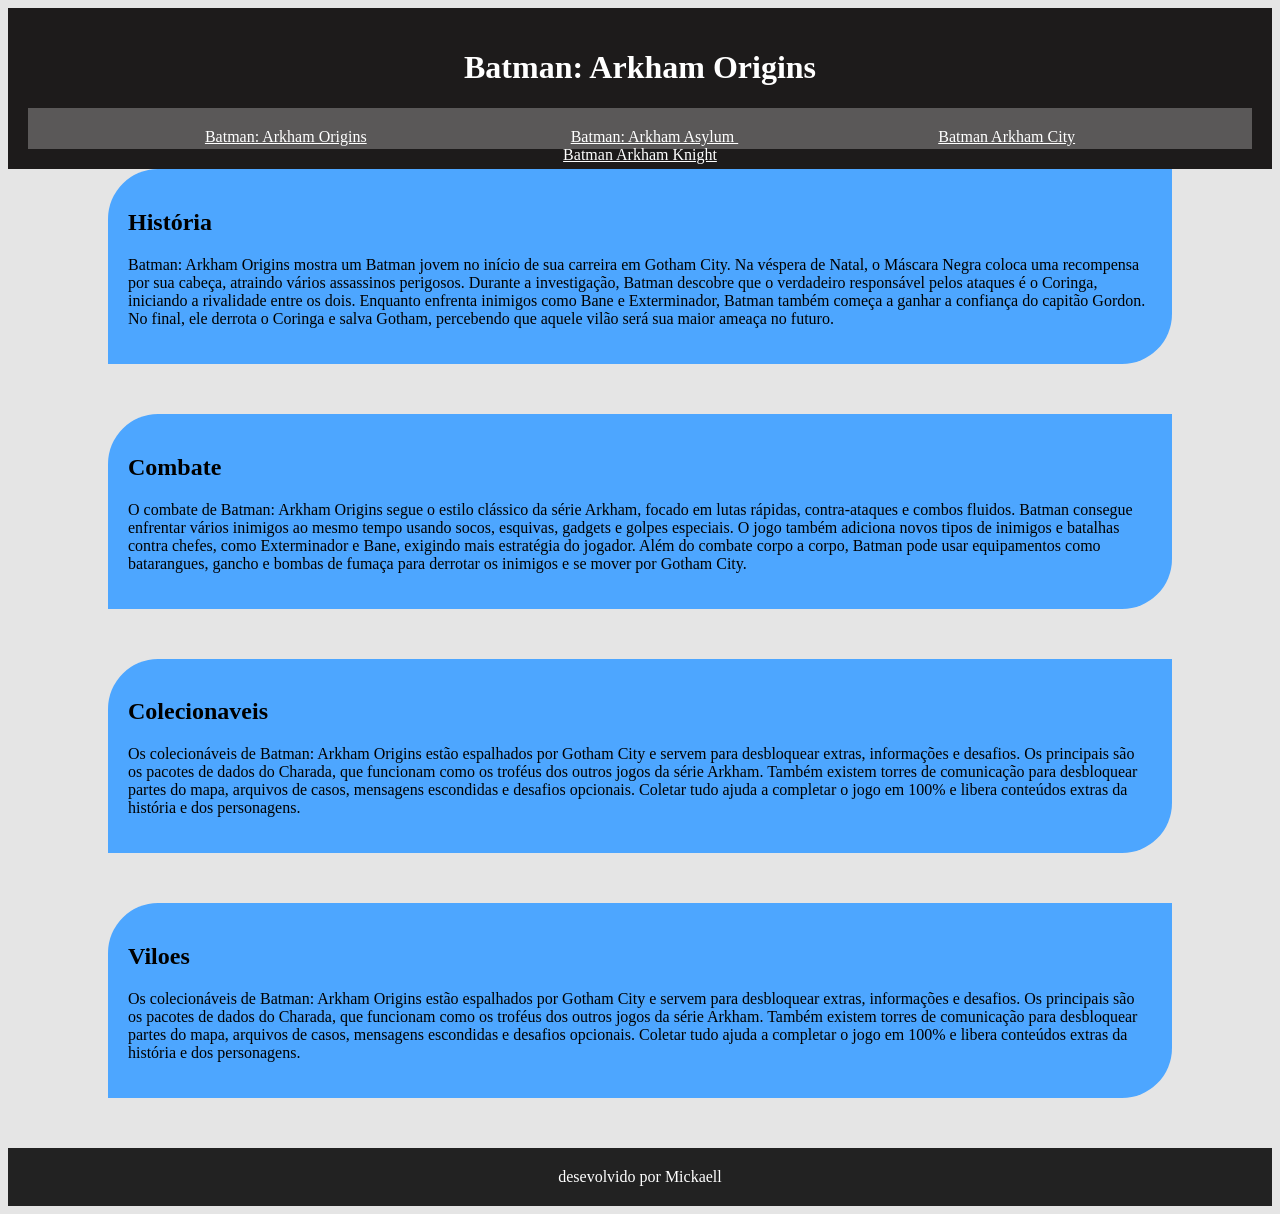
==== index.html @ 844bb577 "NOVO" ====
<!doctype html>
<html lang="pt-br">
  <head>
    <meta charset="UTF-8" />
    <meta name="viewport" content="width=device-width, initial-scale=1.0" />
    <title>Batman: Arkham Origins</title>
    <link rel="stylesheet" href="CSS/style.css" />
  </head>
  <body>
    <header>
      <h1>Batman: Arkham Origins</h1>
      <nav>
        <a href="index.html">Batman: Arkham Origins</a>
        <a href="Batman-Asylum.html">Batman: Arkham Asylum </a>
        <a href="Batman-City.html">Batman Arkham City</a>
        <a href="Batman-knight.html">Batman Arkham Knight</a>
      </nav>
    </header>
    <main>
      <section id="">
        <h2>História</h2>
        <p>
          Batman: Arkham Origins mostra um Batman jovem no início de sua
          carreira em Gotham City. Na véspera de Natal, o Máscara Negra coloca
          uma recompensa por sua cabeça, atraindo vários assassinos perigosos.
          Durante a investigação, Batman descobre que o verdadeiro responsável
          pelos ataques é o Coringa, iniciando a rivalidade entre os dois.
          Enquanto enfrenta inimigos como Bane e Exterminador, Batman também
          começa a ganhar a confiança do capitão Gordon. No final, ele derrota o
          Coringa e salva Gotham, percebendo que aquele vilão será sua maior
          ameaça no futuro.
        </p>
      </section>
      <section>
        <h2>Combate</h2>
        <p>
          O combate de Batman: Arkham Origins segue o estilo clássico da série
          Arkham, focado em lutas rápidas, contra-ataques e combos fluidos.
          Batman consegue enfrentar vários inimigos ao mesmo tempo usando socos,
          esquivas, gadgets e golpes especiais. O jogo também adiciona novos
          tipos de inimigos e batalhas contra chefes, como Exterminador e Bane,
          exigindo mais estratégia do jogador. Além do combate corpo a corpo,
          Batman pode usar equipamentos como batarangues, gancho e bombas de
          fumaça para derrotar os inimigos e se mover por Gotham City.
        </p>
      </section>
      <section>
        <h2>Colecionaveis</h2>
        <p>
          Os colecionáveis de Batman: Arkham Origins estão espalhados por Gotham
          City e servem para desbloquear extras, informações e desafios. Os
          principais são os pacotes de dados do Charada, que funcionam como os
          troféus dos outros jogos da série Arkham. Também existem torres de
          comunicação para desbloquear partes do mapa, arquivos de casos,
          mensagens escondidas e desafios opcionais. Coletar tudo ajuda a
          completar o jogo em 100% e libera conteúdos extras da história e dos
          personagens.
        </p>
      </section>
      <section>
        <h2>Viloes</h2>
        <p>
          Os colecionáveis de Batman: Arkham Origins estão espalhados por Gotham
          City e servem para desbloquear extras, informações e desafios. Os
          principais são os pacotes de dados do Charada, que funcionam como os
          troféus dos outros jogos da série Arkham. Também existem torres de
          comunicação para desbloquear partes do mapa, arquivos de casos,
          mensagens escondidas e desafios opcionais. Coletar tudo ajuda a
          completar o jogo em 100% e libera conteúdos extras da história e dos
          personagens.
        </p>
      </section>
    </main>
    <footer class="meio">desevolvido por Mickaell</footer>
  </body>
</html>
---- CSS/style.css ----
header {
  text-align: center;
  background-color: rgb(29, 27, 27);
  color: white;
  padding: 20px;
}
body {
  background-color: #e5e5e5;
}
#asylum {
  background-color: #777777;
color: rgb(211, 210, 210);
}
.as{
    background-color: #1F4D36;
}
#city {
  background-color: #3a3a3a;
}
.ci{
    background-color: #C96A2B;
}
#knight {
    background-color: #5A5A5A;
}
.ki{
    background-color: #1C2A48;
}
nav a:hover{
  text-decoration: underline;
}
nav {
  background-color: rgb(90, 88, 88);
  text-align: center;
  padding: 20px;
  border: 20px;
  height: 1px;
}
nav a {
  color: white;
  margin-left: 100px;
  margin-right: 100px;
}
.meio {
  text-align: center;
}
section {
  margin-bottom: 50px;
  padding: 20px;
  border: 20px;
  margin-left: 100px;
  margin-right: 100px;
  border-top-left-radius: 50px;
  border-bottom-right-radius: 50px;
  background-color: #4da6ff;
}
footer {
  background-color: #222;
  color: white;
  text-align: end;
  padding: 20px;
}
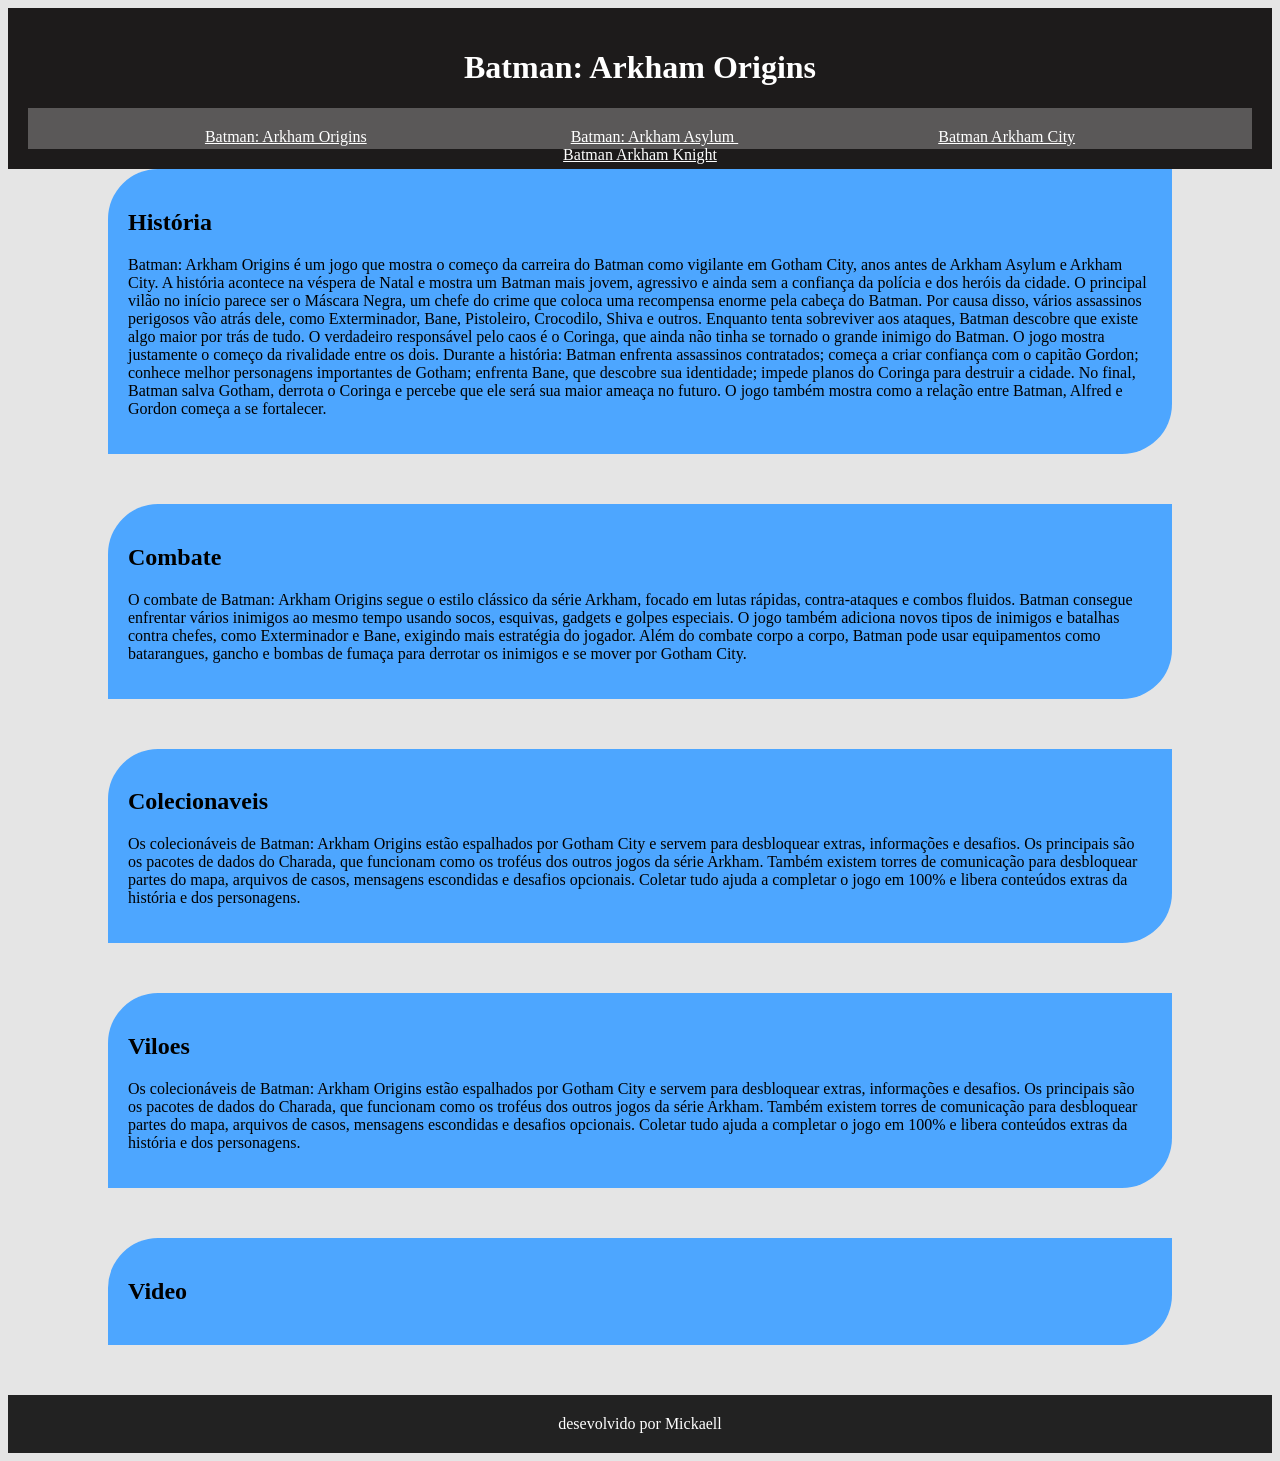
==== commit 76d0b83f: "novo" ====
--- a/index.html
+++ b/index.html
@@ -20,15 +20,25 @@
       <section id="">
         <h2>História</h2>
         <p>
-          Batman: Arkham Origins mostra um Batman jovem no início de sua
-          carreira em Gotham City. Na véspera de Natal, o Máscara Negra coloca
-          uma recompensa por sua cabeça, atraindo vários assassinos perigosos.
-          Durante a investigação, Batman descobre que o verdadeiro responsável
-          pelos ataques é o Coringa, iniciando a rivalidade entre os dois.
-          Enquanto enfrenta inimigos como Bane e Exterminador, Batman também
-          começa a ganhar a confiança do capitão Gordon. No final, ele derrota o
-          Coringa e salva Gotham, percebendo que aquele vilão será sua maior
-          ameaça no futuro.
+          Batman: Arkham Origins é um jogo que mostra o começo da carreira do
+          Batman como vigilante em Gotham City, anos antes de Arkham Asylum e
+          Arkham City. A história acontece na véspera de Natal e mostra um
+          Batman mais jovem, agressivo e ainda sem a confiança da polícia e dos
+          heróis da cidade. O principal vilão no início parece ser o Máscara
+          Negra, um chefe do crime que coloca uma recompensa enorme pela cabeça
+          do Batman. Por causa disso, vários assassinos perigosos vão atrás
+          dele, como Exterminador, Bane, Pistoleiro, Crocodilo, Shiva e outros.
+          Enquanto tenta sobreviver aos ataques, Batman descobre que existe algo
+          maior por trás de tudo. O verdadeiro responsável pelo caos é o
+          Coringa, que ainda não tinha se tornado o grande inimigo do Batman. O
+          jogo mostra justamente o começo da rivalidade entre os dois. Durante a
+          história: Batman enfrenta assassinos contratados; começa a criar
+          confiança com o capitão Gordon; conhece melhor personagens importantes
+          de Gotham; enfrenta Bane, que descobre sua identidade; impede planos
+          do Coringa para destruir a cidade. No final, Batman salva Gotham,
+          derrota o Coringa e percebe que ele será sua maior ameaça no futuro. O
+          jogo também mostra como a relação entre Batman, Alfred e Gordon começa
+          a se fortalecer.
         </p>
       </section>
       <section>
@@ -70,6 +80,10 @@
           personagens.
         </p>
       </section>
+      <section>
+        <h2>Video</h2>
+        <p></p>
+      </section>
     </main>
     <footer class="meio">desevolvido por Mickaell</footer>
   </body>
--- a/CSS/style.css
+++ b/CSS/style.css
@@ -8,8 +8,7 @@
   background-color: #e5e5e5;
 }
 #asylum {
-  background-color: #777777;
-color: rgb(211, 210, 210);
+  background-color: #2B2B2B;
 }
 .as{
     background-color: #1F4D36;
@@ -24,7 +23,7 @@
     background-color: #5A5A5A;
 }
 .ki{
-    background-color: #1C2A48;
+    background-color: #8B1E1E;
 }
 nav a:hover{
   text-decoration: underline;
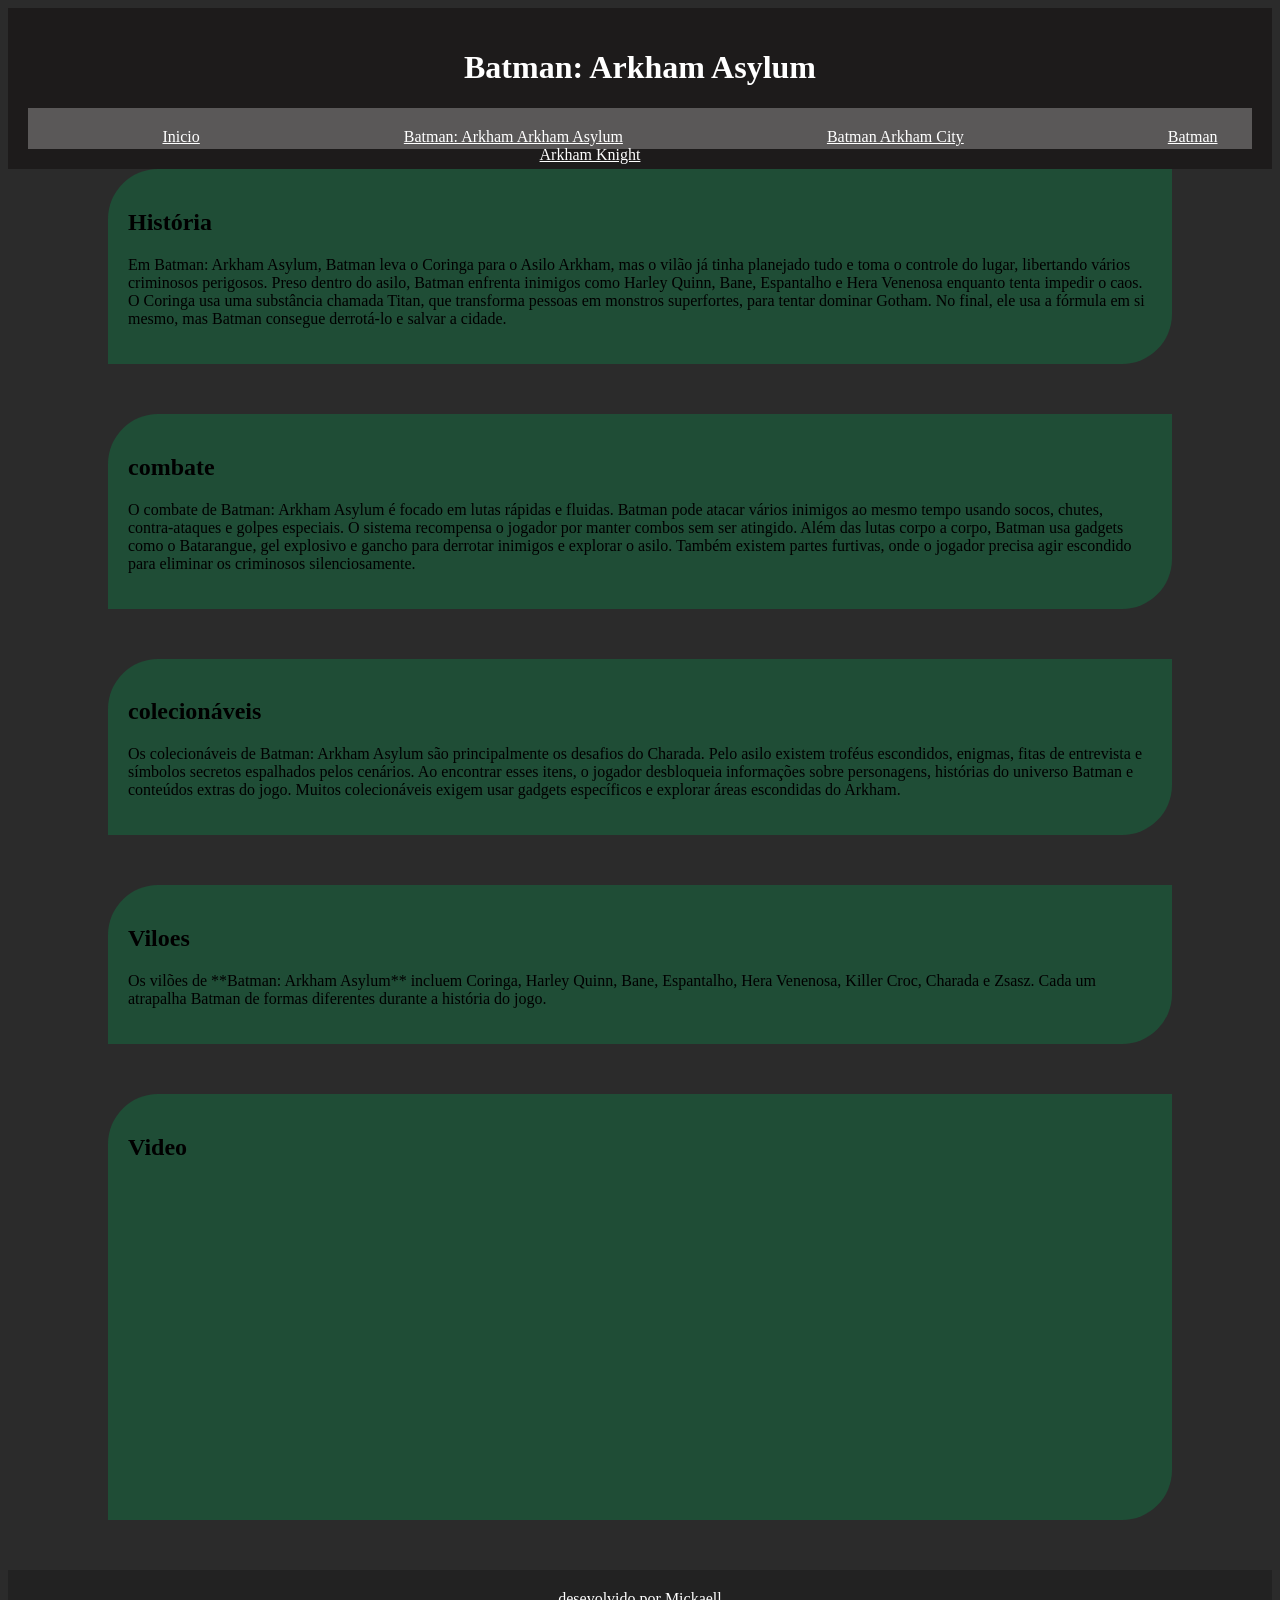
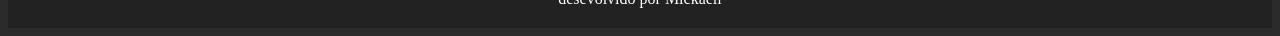
==== commit 78e08499: "noovo" ====
--- a/index.html
+++ b/index.html
@@ -3,86 +3,86 @@
   <head>
     <meta charset="UTF-8" />
     <meta name="viewport" content="width=device-width, initial-scale=1.0" />
-    <title>Batman: Arkham Origins</title>
+    <title>Batman: Arkham Asylum</title>
     <link rel="stylesheet" href="CSS/style.css" />
   </head>
-  <body>
+  <body id="asylum">
     <header>
-      <h1>Batman: Arkham Origins</h1>
+      <h1>Batman: Arkham Asylum</h1>
       <nav>
-        <a href="index.html">Batman: Arkham Origins</a>
-        <a href="Batman-Asylum.html">Batman: Arkham Asylum </a>
+        <a href="home.html">Inicio</a>
+        <a href="index.html">Batman: Arkham Arkham Asylum</a>
         <a href="Batman-City.html">Batman Arkham City</a>
         <a href="Batman-knight.html">Batman Arkham Knight</a>
       </nav>
     </header>
     <main>
-      <section id="">
+      <section>
         <h2>História</h2>
         <p>
-          Batman: Arkham Origins é um jogo que mostra o começo da carreira do
-          Batman como vigilante em Gotham City, anos antes de Arkham Asylum e
-          Arkham City. A história acontece na véspera de Natal e mostra um
-          Batman mais jovem, agressivo e ainda sem a confiança da polícia e dos
-          heróis da cidade. O principal vilão no início parece ser o Máscara
-          Negra, um chefe do crime que coloca uma recompensa enorme pela cabeça
-          do Batman. Por causa disso, vários assassinos perigosos vão atrás
-          dele, como Exterminador, Bane, Pistoleiro, Crocodilo, Shiva e outros.
-          Enquanto tenta sobreviver aos ataques, Batman descobre que existe algo
-          maior por trás de tudo. O verdadeiro responsável pelo caos é o
-          Coringa, que ainda não tinha se tornado o grande inimigo do Batman. O
-          jogo mostra justamente o começo da rivalidade entre os dois. Durante a
-          história: Batman enfrenta assassinos contratados; começa a criar
-          confiança com o capitão Gordon; conhece melhor personagens importantes
-          de Gotham; enfrenta Bane, que descobre sua identidade; impede planos
-          do Coringa para destruir a cidade. No final, Batman salva Gotham,
-          derrota o Coringa e percebe que ele será sua maior ameaça no futuro. O
-          jogo também mostra como a relação entre Batman, Alfred e Gordon começa
-          a se fortalecer.
+          Em Batman: Arkham Asylum, Batman leva o Coringa para o Asilo Arkham,
+          mas o vilão já tinha planejado tudo e toma o controle do lugar,
+          libertando vários criminosos perigosos. Preso dentro do asilo, Batman
+          enfrenta inimigos como Harley Quinn, Bane, Espantalho e Hera Venenosa
+          enquanto tenta impedir o caos. O Coringa usa uma substância chamada
+          Titan, que transforma pessoas em monstros superfortes, para tentar
+          dominar Gotham. No final, ele usa a fórmula em si mesmo, mas Batman
+          consegue derrotá-lo e salvar a cidade.
         </p>
       </section>
       <section>
-        <h2>Combate</h2>
+        <h2>combate</h2>
         <p>
-          O combate de Batman: Arkham Origins segue o estilo clássico da série
-          Arkham, focado em lutas rápidas, contra-ataques e combos fluidos.
-          Batman consegue enfrentar vários inimigos ao mesmo tempo usando socos,
-          esquivas, gadgets e golpes especiais. O jogo também adiciona novos
-          tipos de inimigos e batalhas contra chefes, como Exterminador e Bane,
-          exigindo mais estratégia do jogador. Além do combate corpo a corpo,
-          Batman pode usar equipamentos como batarangues, gancho e bombas de
-          fumaça para derrotar os inimigos e se mover por Gotham City.
+          O combate de Batman: Arkham Asylum é focado em lutas rápidas e
+          fluidas. Batman pode atacar vários inimigos ao mesmo tempo usando
+          socos, chutes, contra-ataques e golpes especiais. O sistema recompensa
+          o jogador por manter combos sem ser atingido. Além das lutas corpo a
+          corpo, Batman usa gadgets como o Batarangue, gel explosivo e gancho
+          para derrotar inimigos e explorar o asilo. Também existem partes
+          furtivas, onde o jogador precisa agir escondido para eliminar os
+          criminosos silenciosamente.
         </p>
       </section>
       <section>
-        <h2>Colecionaveis</h2>
+        <h2>colecionáveis</h2>
         <p>
-          Os colecionáveis de Batman: Arkham Origins estão espalhados por Gotham
-          City e servem para desbloquear extras, informações e desafios. Os
-          principais são os pacotes de dados do Charada, que funcionam como os
-          troféus dos outros jogos da série Arkham. Também existem torres de
-          comunicação para desbloquear partes do mapa, arquivos de casos,
-          mensagens escondidas e desafios opcionais. Coletar tudo ajuda a
-          completar o jogo em 100% e libera conteúdos extras da história e dos
-          personagens.
+          Os colecionáveis de Batman: Arkham Asylum são principalmente os
+          desafios do Charada. Pelo asilo existem troféus escondidos, enigmas,
+          fitas de entrevista e símbolos secretos espalhados pelos cenários. Ao
+          encontrar esses itens, o jogador desbloqueia informações sobre
+          personagens, histórias do universo Batman e conteúdos extras do jogo.
+          Muitos colecionáveis exigem usar gadgets específicos e explorar áreas
+          escondidas do Arkham.
         </p>
       </section>
       <section>
         <h2>Viloes</h2>
         <p>
-          Os colecionáveis de Batman: Arkham Origins estão espalhados por Gotham
-          City e servem para desbloquear extras, informações e desafios. Os
-          principais são os pacotes de dados do Charada, que funcionam como os
-          troféus dos outros jogos da série Arkham. Também existem torres de
-          comunicação para desbloquear partes do mapa, arquivos de casos,
-          mensagens escondidas e desafios opcionais. Coletar tudo ajuda a
-          completar o jogo em 100% e libera conteúdos extras da história e dos
-          personagens.
+          Os vilões de **Batman: Arkham Asylum** incluem Coringa, Harley Quinn,
+          Bane, Espantalho, Hera Venenosa, Killer Croc, Charada e Zsasz. Cada um
+          atrapalha Batman de formas diferentes durante a história do jogo.
         </p>
       </section>
       <section>
         <h2>Video</h2>
-        <p></p>
+        <iframe
+          width="560"
+          height="315"
+          src="https://www.youtube.com/embed/Xx7MAgINvpc?si=om2jytCQgflcRsz3"
+          title="YouTube video player"
+          frameborder="0"
+          allow="
+            accelerometer;
+            autoplay;
+            clipboard-write;
+            encrypted-media;
+            gyroscope;
+            picture-in-picture;
+            web-share;
+          "
+          referrerpolicy="strict-origin-when-cross-origin"
+          allowfullscreen
+        ></iframe>
       </section>
     </main>
     <footer class="meio">desevolvido por Mickaell</footer>
--- a/CSS/style.css
+++ b/CSS/style.css
@@ -5,13 +5,13 @@
   padding: 20px;
 }
 body {
-  background-color: #e5e5e5;
-}
-#asylum {
   background-color: #2B2B2B;
 }
-.as{
-    background-color: #1F4D36;
+#home{
+  background-color: #3A3A3A;
+}
+.ho{
+  background-color: #F7C948;
 }
 #city {
   background-color: #3a3a3a;
@@ -27,6 +27,7 @@
 }
 nav a:hover{
   text-decoration: underline;
+   color: #F7C948;
 }
 nav {
   background-color: rgb(90, 88, 88);
@@ -51,7 +52,7 @@
   margin-right: 100px;
   border-top-left-radius: 50px;
   border-bottom-right-radius: 50px;
-  background-color: #4da6ff;
+  background-color: #1F4D36;
 }
 footer {
   background-color: #222;
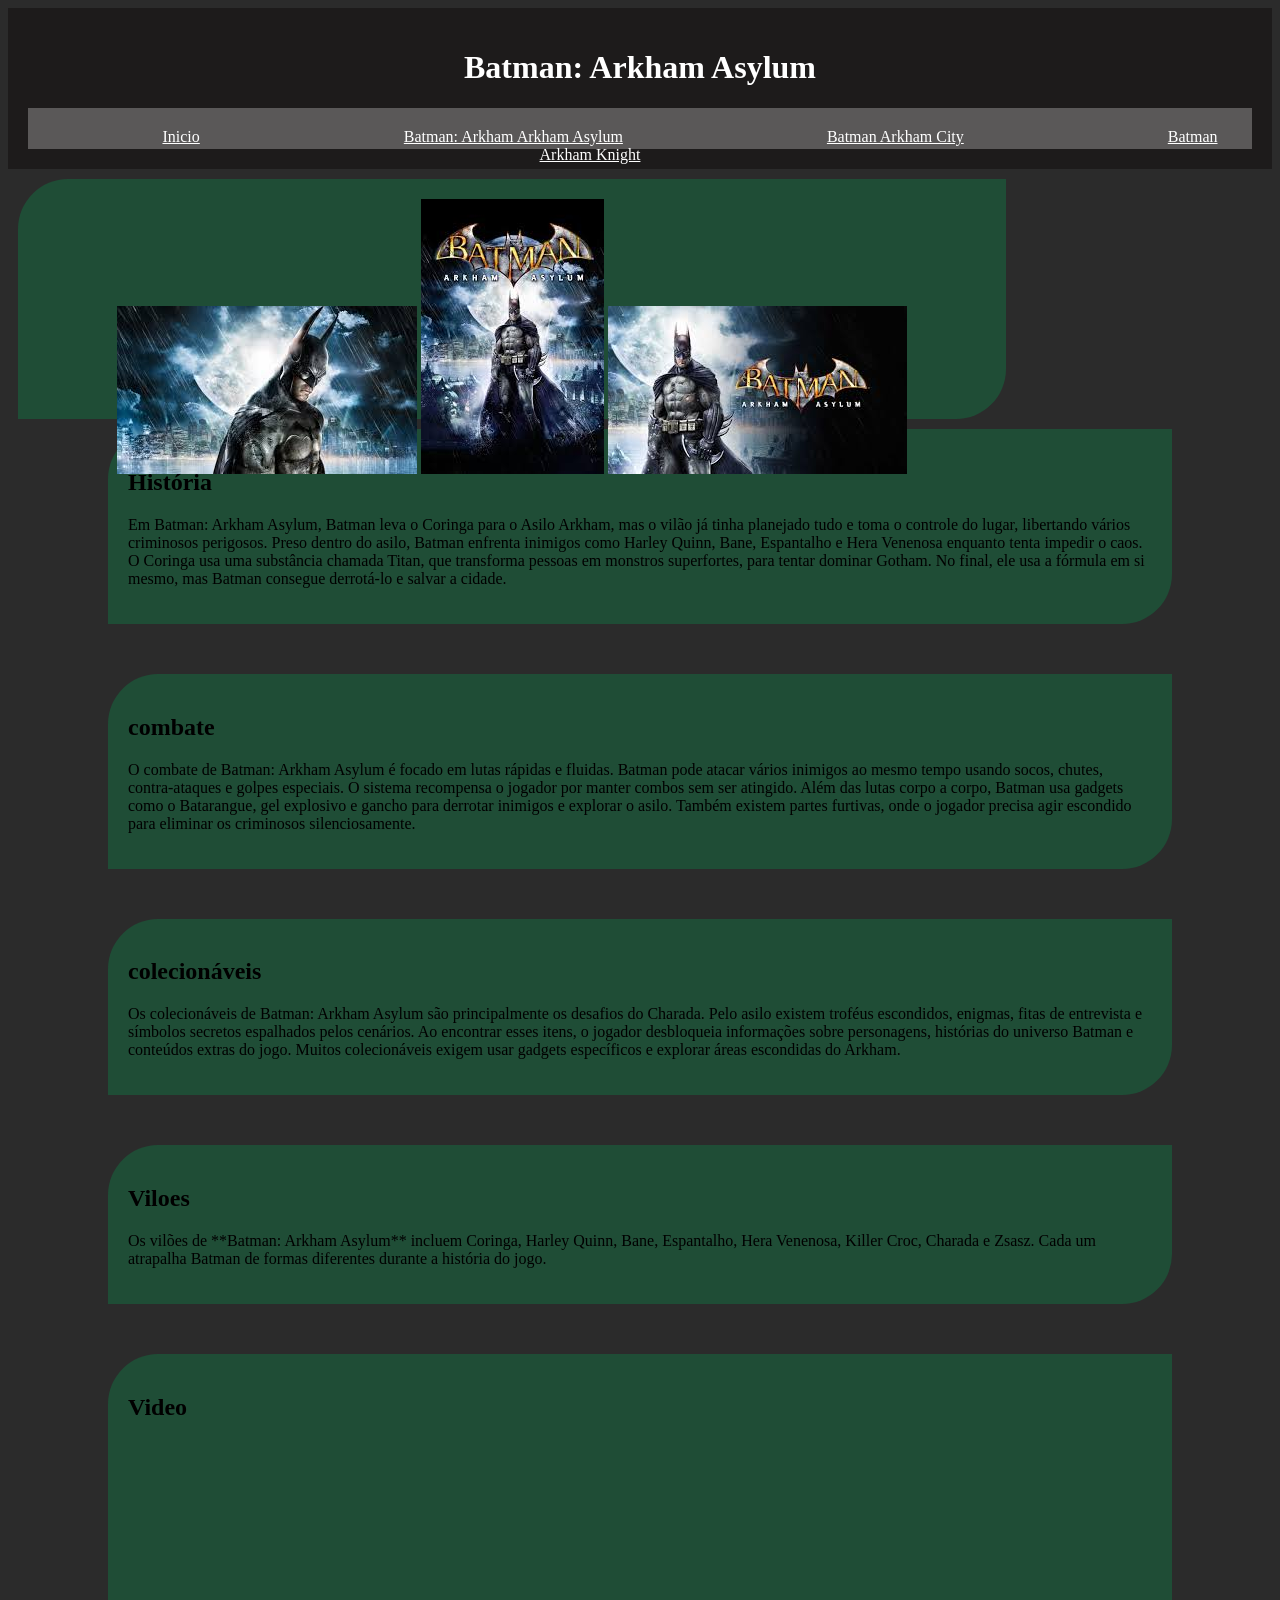
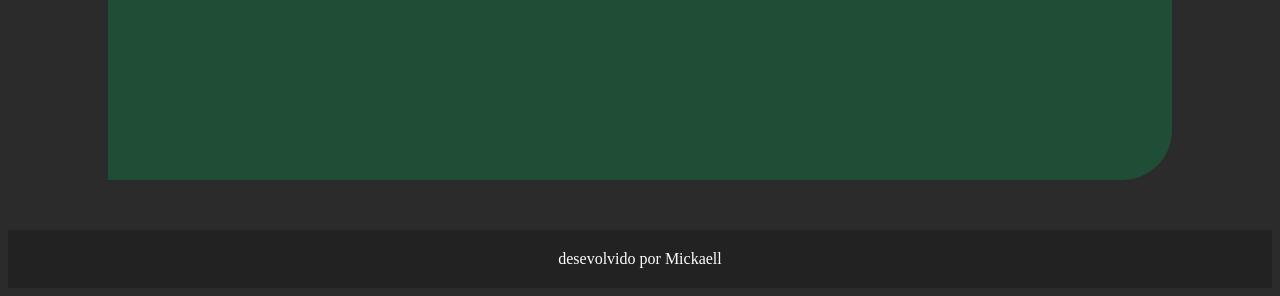
==== commit 97f6b508: "novo" ====
--- a/index.html
+++ b/index.html
@@ -14,9 +14,14 @@
         <a href="index.html">Batman: Arkham Arkham Asylum</a>
         <a href="Batman-City.html">Batman Arkham City</a>
         <a href="Batman-knight.html">Batman Arkham Knight</a>
-      </nav>
+      </nav>    
     </header>
     <main>
+      <section class="im">
+        <img src="img/bat.jpg" alt="">
+        <img src="img/batt.jpg" alt="">
+        <img src="img/battt.jpg" alt="">
+      </section>
       <section>
         <h2>História</h2>
         <p>
@@ -68,7 +73,7 @@
         <iframe
           width="560"
           height="315"
-          src="https://www.youtube.com/embed/Xx7MAgINvpc?si=om2jytCQgflcRsz3"
+          src="https://www.youtube.com/embed/Xx7MAgINvpc?si=4EwkMoNPyUvM4pEu&amp;start=2434"
           title="YouTube video player"
           frameborder="0"
           allow="
--- a/CSS/style.css
+++ b/CSS/style.css
@@ -60,3 +60,9 @@
   text-align: end;
   padding: 20px;
 }
+.im{
+  text-align: center;
+  width: 75%;
+  height: 200px;
+  margin: 10px;
+}
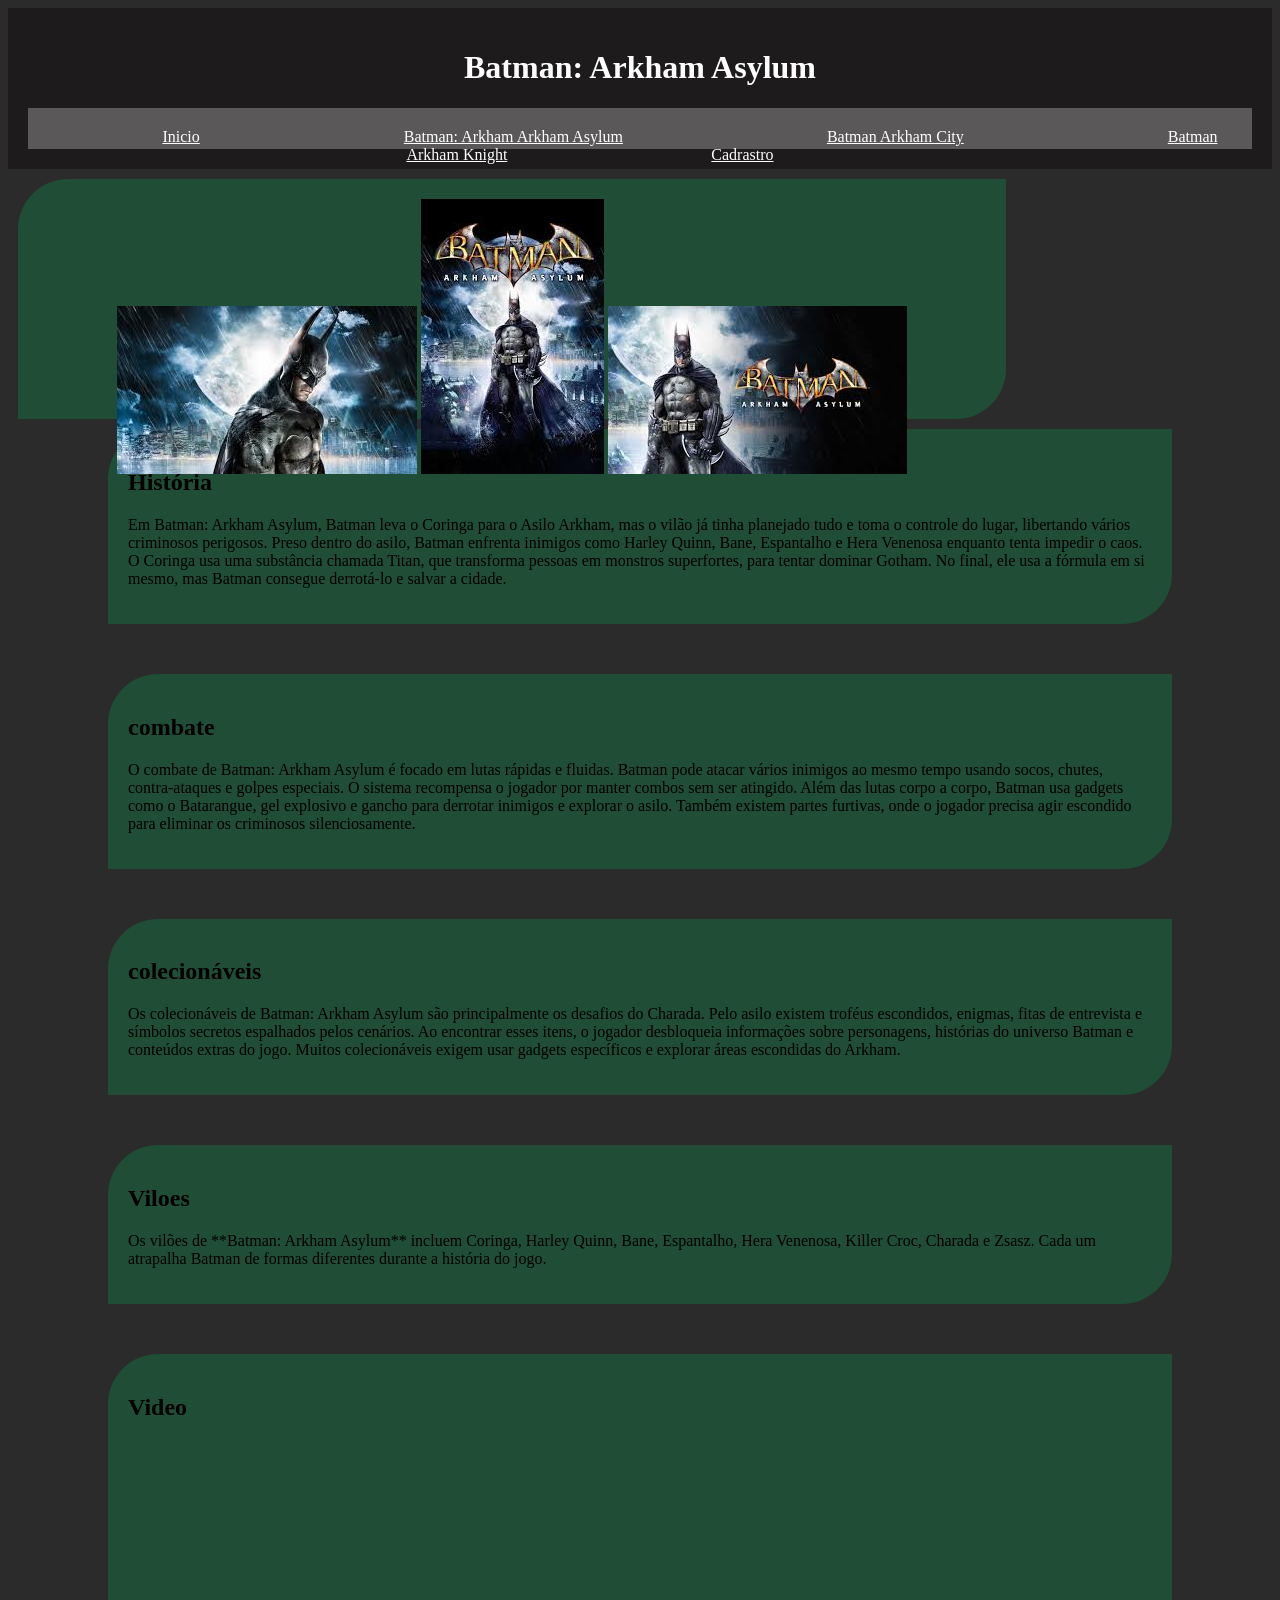
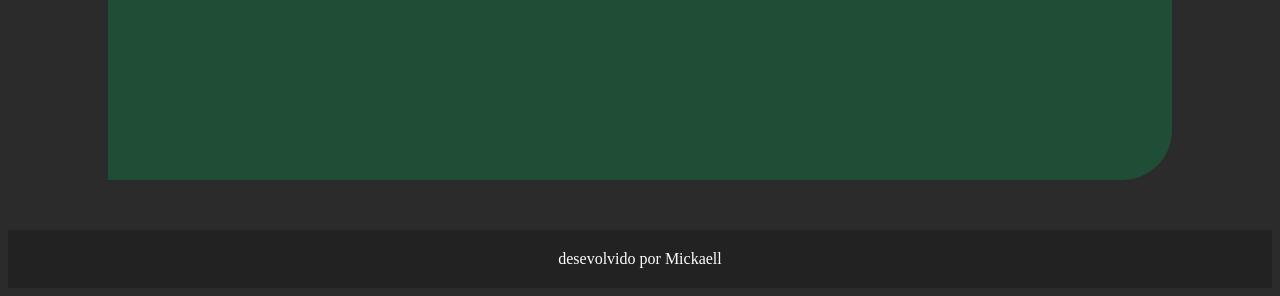
==== commit b01e4a57: "novo" ====
--- a/index.html
+++ b/index.html
@@ -14,6 +14,7 @@
         <a href="index.html">Batman: Arkham Arkham Asylum</a>
         <a href="Batman-City.html">Batman Arkham City</a>
         <a href="Batman-knight.html">Batman Arkham Knight</a>
+        <a href="cadastro.html">Cadrastro</a>
       </nav>    
     </header>
     <main>
--- a/CSS/style.css
+++ b/CSS/style.css
@@ -24,6 +24,9 @@
 }
 .ki{
     background-color: #8B1E1E;
+}
+#cad{
+  background-color: white;
 }
 nav a:hover{
   text-decoration: underline;
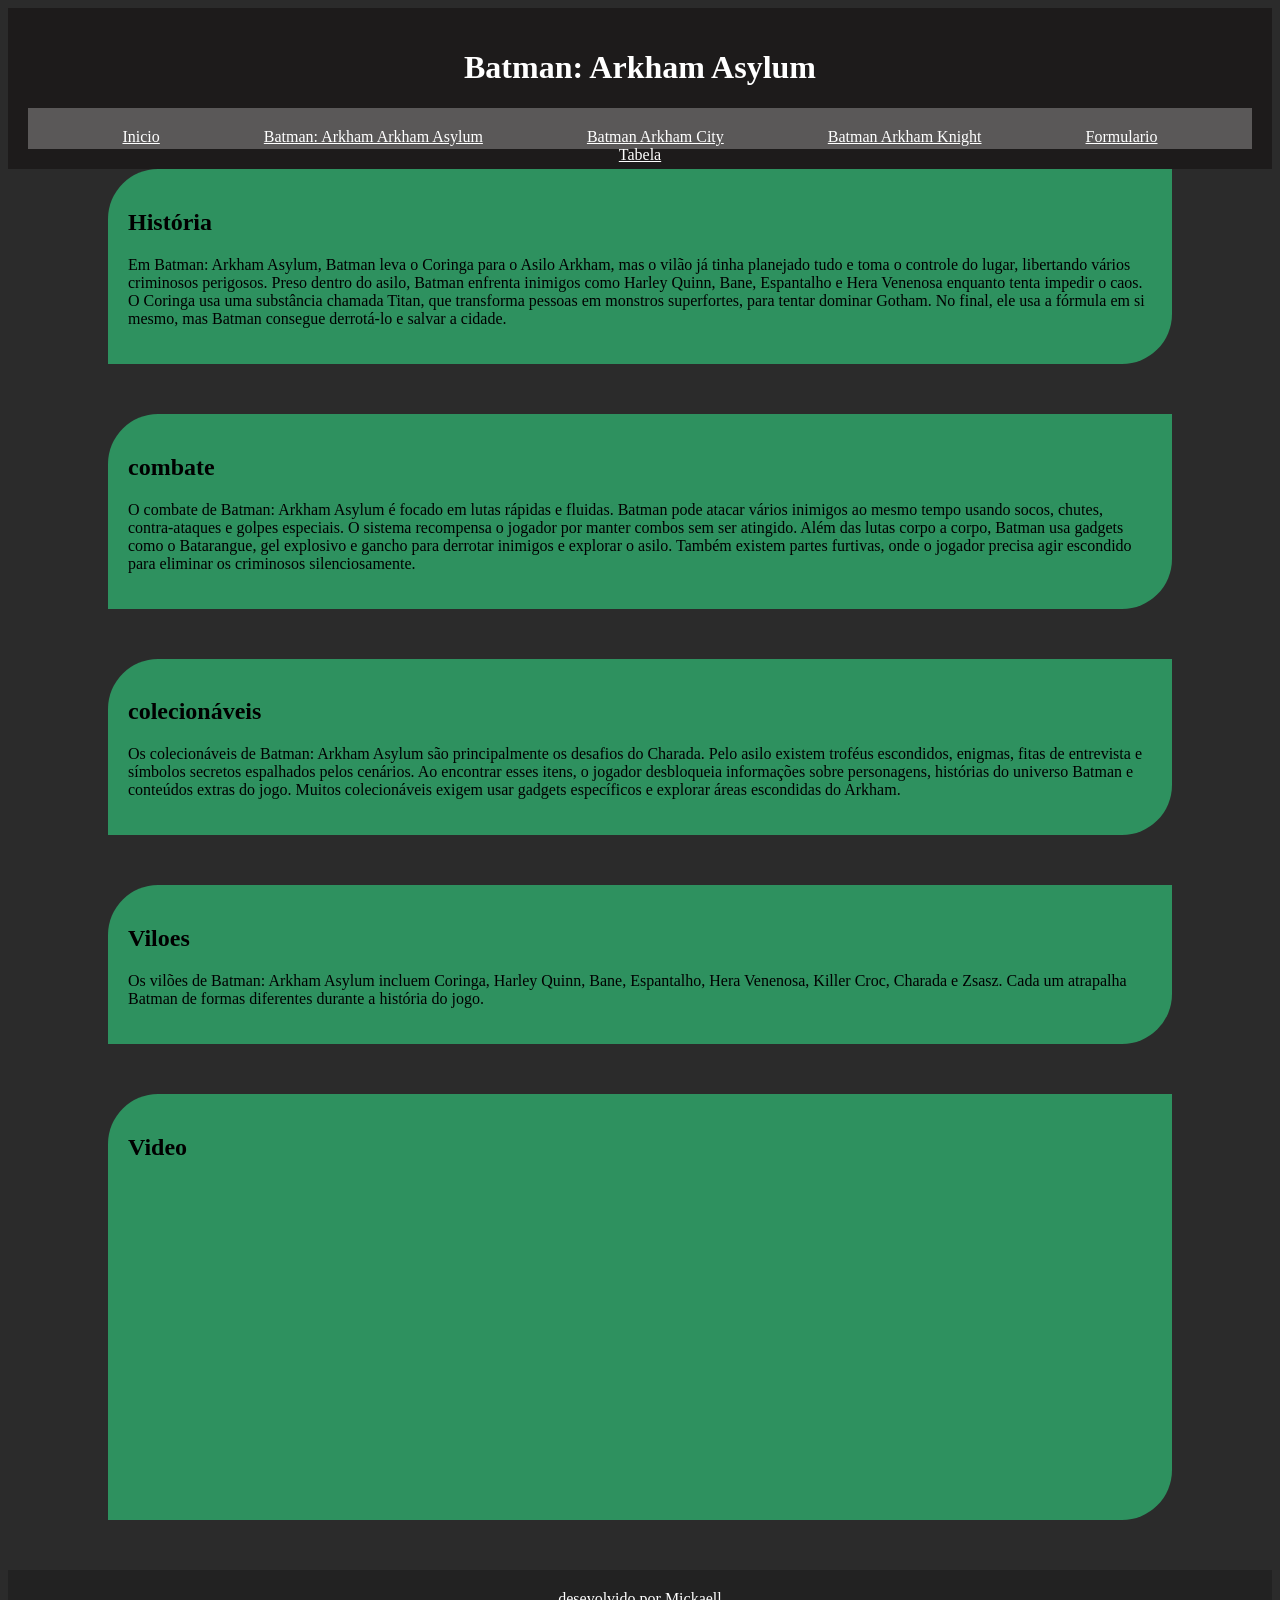
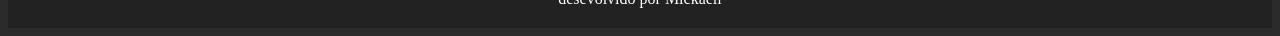
==== commit 28a0cd61: "final" ====
--- a/index.html
+++ b/index.html
@@ -14,16 +14,12 @@
         <a href="index.html">Batman: Arkham Arkham Asylum</a>
         <a href="Batman-City.html">Batman Arkham City</a>
         <a href="Batman-knight.html">Batman Arkham Knight</a>
-        <a href="cadastro.html">Cadrastro</a>
+        <a href="formulario.html">Formulario</a>
+        <a href="tabela.html">Tabela</a>
       </nav>    
     </header>
     <main>
-      <section class="im">
-        <img src="img/bat.jpg" alt="">
-        <img src="img/batt.jpg" alt="">
-        <img src="img/battt.jpg" alt="">
-      </section>
-      <section>
+      <section class="ark">
         <h2>História</h2>
         <p>
           Em Batman: Arkham Asylum, Batman leva o Coringa para o Asilo Arkham,
@@ -36,7 +32,7 @@
           consegue derrotá-lo e salvar a cidade.
         </p>
       </section>
-      <section>
+      <section class="ark">
         <h2>combate</h2>
         <p>
           O combate de Batman: Arkham Asylum é focado em lutas rápidas e
@@ -49,7 +45,7 @@
           criminosos silenciosamente.
         </p>
       </section>
-      <section>
+      <section class="ark">
         <h2>colecionáveis</h2>
         <p>
           Os colecionáveis de Batman: Arkham Asylum são principalmente os
@@ -61,15 +57,15 @@
           escondidas do Arkham.
         </p>
       </section>
-      <section>
+      <section class="ark">
         <h2>Viloes</h2>
         <p>
-          Os vilões de **Batman: Arkham Asylum** incluem Coringa, Harley Quinn,
+          Os vilões de Batman: Arkham Asylum incluem Coringa, Harley Quinn,
           Bane, Espantalho, Hera Venenosa, Killer Croc, Charada e Zsasz. Cada um
           atrapalha Batman de formas diferentes durante a história do jogo.
         </p>
       </section>
-      <section>
+      <section class="ark">
         <h2>Video</h2>
         <iframe
           width="560"
--- a/CSS/style.css
+++ b/CSS/style.css
@@ -13,6 +13,9 @@
 .ho{
   background-color: #F7C948;
 }
+.ark{
+  background-color: #2e915f;
+}
 #city {
   background-color: #3a3a3a;
 }
@@ -23,10 +26,47 @@
     background-color: #5A5A5A;
 }
 .ki{
-    background-color: #8B1E1E;
+    background-color: #a02323;
 }
 #cad{
   background-color: white;
+}
+
+#for{
+background-color: #F3F4F6;
+text-align: center;
+}
+#tabela{
+background-color:  #5DADE2;
+
+}
+.tab{
+ background-color: #ECF0F1;
+
+}
+
+table {
+    width: 100%;
+    border-collapse: collapse;
+    margin-top: 20px;
+}
+
+th {
+    background-color: #4A90E2;
+    color: white;
+}
+
+td, th {
+    border: 1px solid #c9c7c7;
+    padding: 10px;
+}
+
+tr:nth-child(even) {
+    background-color: #c4bfbf;
+}
+
+tr:nth-child(odd) {
+    background-color: #ccc4c4;
 }
 nav a:hover{
   text-decoration: underline;
@@ -41,8 +81,8 @@
 }
 nav a {
   color: white;
-  margin-left: 100px;
-  margin-right: 100px;
+  margin-left: 50px;
+  margin-right: 50px;
 }
 .meio {
   text-align: center;
@@ -63,9 +103,3 @@
   text-align: end;
   padding: 20px;
 }
-.im{
-  text-align: center;
-  width: 75%;
-  height: 200px;
-  margin: 10px;
-}
